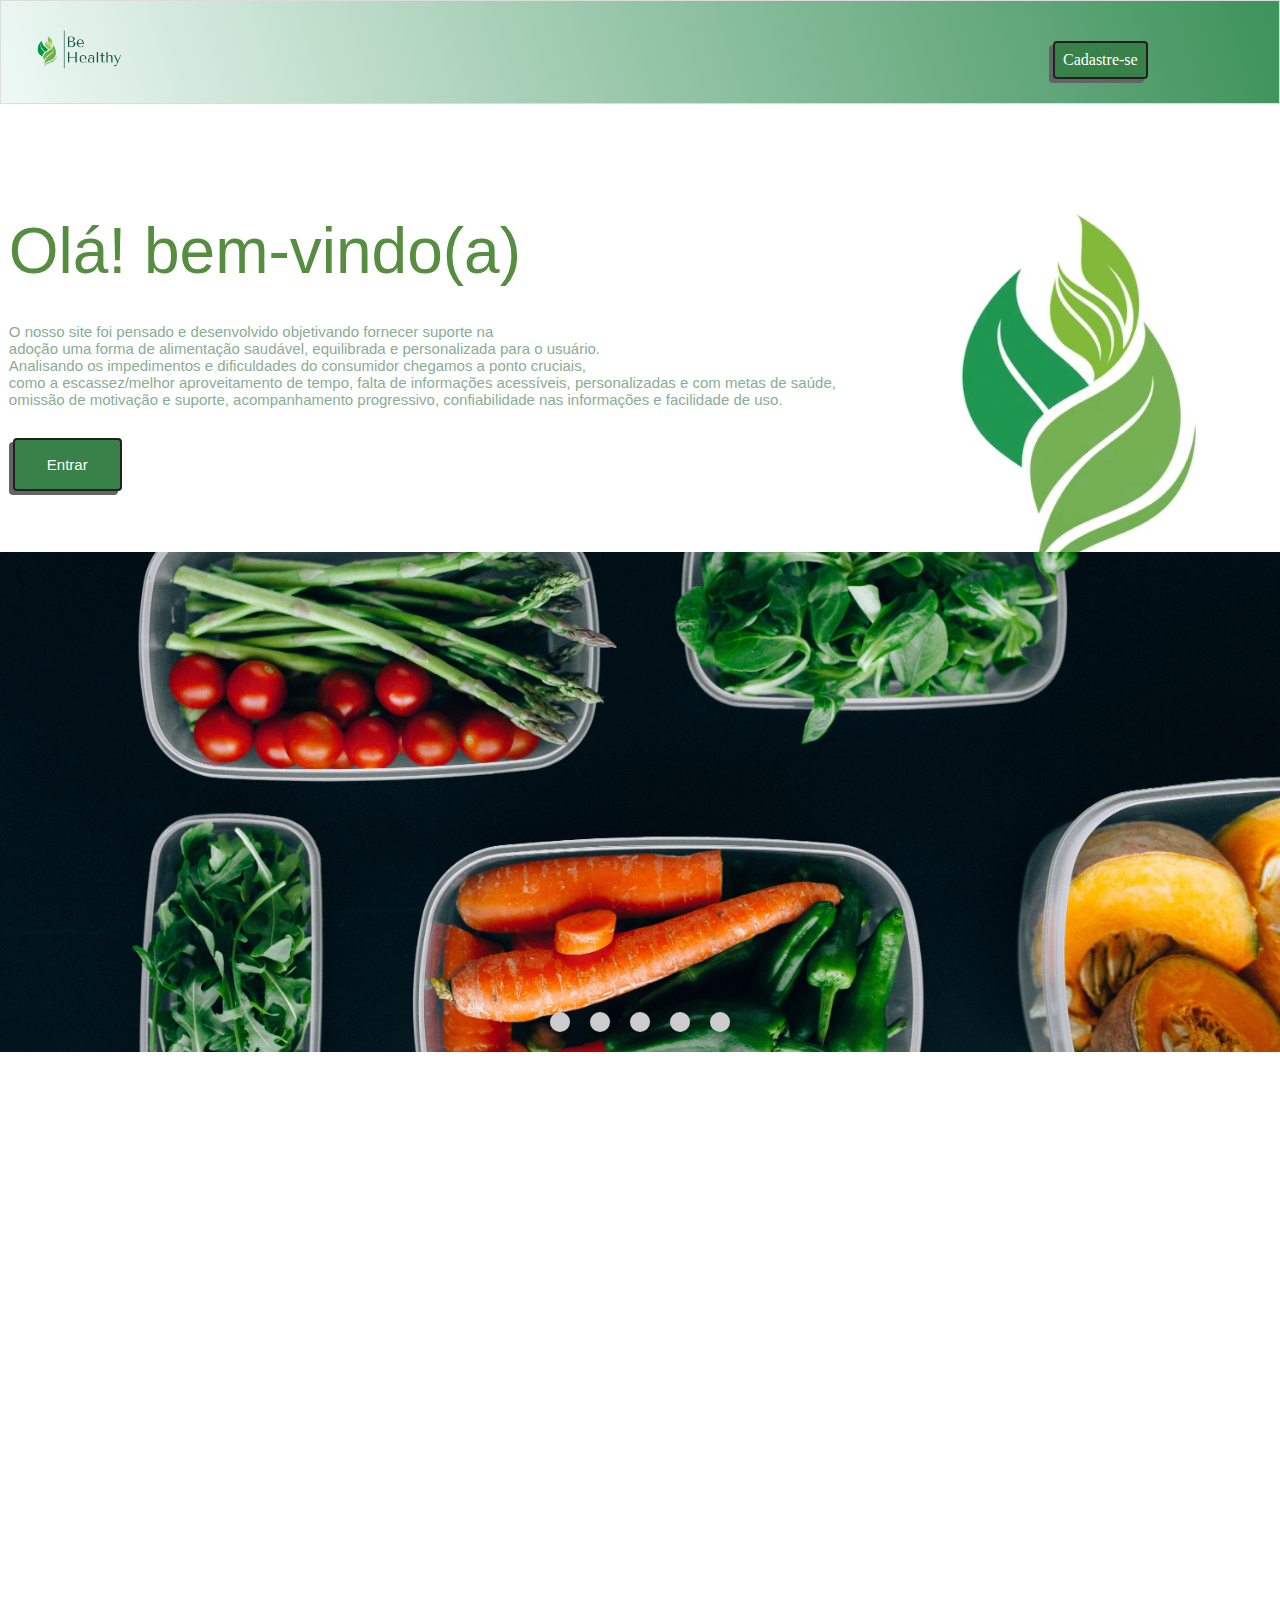
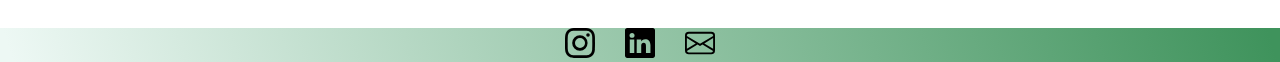
==== SiteBeHealthy/index.html @ 4a68f5ce "alterações" ====
<!DOCTYPE html>
<html lang="pt-BR">
<head>
    <meta charset="UTF-8">
    <meta name="viewport" content="width=device-width, initial-scale=1.0">
    <title>Be Healthy</title>
    <!--Estilo custom CSS-->
    <link rel="stylesheet" type="text/css" href="css/style.css">
     <script src="codigojs.js" defer></script> 
    <!--

    -->
</head>
<body>
    <header>
        <div id="cabecalho-conteiner">
            <div id="cabecalho-conteiner-img">
            <img src="./images/novalogo.png" alt="logo" height="50px">
        <nav class="cabecalho-menu">
            <a href="login.html" class="cabecalho-menu-item">
                <span>Cadastre-se</span>
            </a>
        </nav>
    </div>

      </div>
    </header>


    <main class="conteudo">
        <section class="conteudo-principal">
            <div class="conteudo-principal-escrito">
                <h1 class="conteudo-principal-escrito-titulo">Olá! bem-vindo(a)</h1>
                <h3 class="conteudo-principal-escrito-subtitulo">O nosso site foi pensado e desenvolvido objetivando fornecer suporte na <br> adoção uma forma de alimentação saudável, equilibrada e personalizada para o usuário.<br>Analisando os impedimentos e dificuldades do consumidor chegamos a ponto cruciais,<br> como a escassez/melhor aproveitamento de tempo, falta de informações acessíveis, personalizadas e com metas de saúde,<br> omissão de motivação e suporte, acompanhamento progressivo, confiabilidade nas informações e facilidade de uso.<br></p>
                    <br>
                    <br>
           <a href="login.html" class="button">
            <span>Entrar</span>
            </a>
            </div>
            <br>
            <img class="conteudo-principal-img" src="./images/logooo.gif" alt="Logo Be Healthy">
            <!-- Carrossel de IMAGENS EM HTML E CSS -->
            <div class="carousel">
                <input type="radio" name="carousel" id="slide1" checked>
                <input type="radio" name="carousel" id="slide2">
                <input type="radio" name="carousel" id="slide3">
                <input type="radio" name="carousel" id="slide4">
                <input type="radio" name="carousel" id="slide5">
                <div class="slides">
                  <div class="slide">
                    <img src="./images/foto1.jpg" alt="Slide 1">
                  </div>
                  <div class="slide">
                    <img src="./images/foto2.jpg" alt="Slide 2">
                  </div>
                  <div class="slide">
                    <img src="./images/foto3.jpg" alt="Slide 3">
                  </div>
                  <div class="slide">
                    <img src="./images/foto4.jpg" alt="Slide 4">
                  </div>
                  <div class="slide">
                    <img src="./images/foto5.jpg" alt="Slide 5">
                  </div>
                </div>
                <div class="navigation">
                  <label for="slide1"></label>
                  <label for="slide2"></label>
                  <label for="slide3"></label>
                  <label for="slide4"></label>
                  <label for="slide5"></label>
                </div>
        </section>
    </main>
    <!-- Icones do footer -->
    <footer class="rodape">
        <a href="https://www.instagram.com/behealthycompanyjp/"><img src="./images/instagram.svg" alt="insta" height="30px"></a>
        <a href="https://www.linkedin.com/in/be-healthy-7bb48629"><img src="./images/linkedin.svg" alt="linkedin" height="30px"></a>
        <a href="mailto:behealthycompanyjp@gmail.com?"><img src="./images/envelope.svg" alt="email"  height="30px"></a>

        </div>
    </footer>


</body>
</html>
---- SiteBeHealthy/css/style.css ----
@import url('https://fonts.googleapis.com/css2?family=Comfortaa:wght@300&display=swap');



*{
    margin: 0;
    padding: 0;
    box-sizing: border-box;
    text-decoration: none;
}

body{
    font-size: 100%;
    background: rgb(255, 255, 255)
}

#cabecalho-conteiner {
    display: flex;
    flex-direction: row;
    align-items: center;
    justify-content: space-around;
    padding: 24px;
    background:linear-gradient(72deg, #edf8f4 1%, #3f935c 99%);
    border: 1px solid rgb(220, 220, 220);
}

#cabecalho-conteiner-img{
    margin-top: 0%;
    padding: auto;
    width: 100%;
    initial-letter-align: 0;
}





.cabecalho-menu {
    text-align: right;
    padding-left: 80%;
    display: flex;
    gap: 32px;

}
nav {
    position: absolute;
    top: 35px;
    float: inline-end;
    margin-top: 10px;
    nav-left: 10px;
}

.cabecalho-menu-item {
    display: inline-block;
    text-decoration: none;
    color: rgb(255, 255, 255);
    background-color:  rgb(100, 100, 100);
    border-radius: 0.25rem;
    
} 

.cabecalho-menu-item:hover span{
    background-color: rgb(55, 129, 72);
}

.cabecalho-menu-item:active span{
    translate: none;
}

.cabecalho-menu-item span {
    display: inherit;
    border-radius: inherit;
    background-color:rgb(56, 129, 72);
    padding: 0.5rem ;
    translate: 0.25rem -0.25rem;
    border:2px solid #222121;
    transition: translate 100ms
    cubic-bezier(0.175, 0.885, 0.32, 1.275),
    background-color 250ms;
}
.cabecalho-menu-item:hover {
    color: rgb(31, 57, 38);

}

.conteudo {
    margin-bottom: 48px;
}

.conteudo-principal {
    display: flex;
    flex-direction: row;
    align-items: center;
    justify-content: space-around;
}

.conteudo-principal-escrito{
    display: flex;
    flex-direction: column;
    gap: 35px;
}

.conteudo-principal-escrito-titulo{
    font-family: 'Confortaa', sans-serif;
    font-weight: 400;
    font-size: 64px;
    color: rgb(86, 141, 65);
}

.conteudo-principal-escrito-subtitulo {
    font-family: 'Confortaa', sans-serif;
    font-weight: 400;
    font-size: 15px;
    color: rgb(137, 173, 148);
}

.conteudo-principal-escrito-botao {
   background-color:rgb(56, 129, 72);
   width: 180px;
   height: 50px;
   border: none;
   box-shadow: 4px 5px 4px rgb(207, 206, 206);
   border-radius: 20px;
   font-family: 'Confortaa', sans-serif;
   font-weight: 400;
   font-size: 24px;
   color: rgb(254, 254, 254);
}

.conteudo-principal-img{
    height: 400px;
    margin-top: 100px;
}

.button {
  display: inline-block;
  text-decoration: none;
  color: rgb(255, 255, 255);
  background-color: rgb(100, 100, 100);
  border-radius: 0.25rem;
  font-family: 'Confortaa', sans-serif;;
}

.button :hover span{
background-color: rgb(24, 37, 22);
}

.button:active span{
    translate: none;
}

.button span{
display: inherit;
border-radius: inherit;
background-color: rgb(56, 129, 72);
padding: 1rem 2rem;
translate: 0.25rem -0.25rem;
border: 2px solid #222121;
transition: translate 100ms
cubic-bezier(0.175, 0.885, 0.32, 1.275), background-color 250ms;
}
.carousel {
    width: 100%;
    height: 500px;
    position:absolute;
    margin-top: 70%; 
  }
  
  .slides {
    width: 100%;
    height: 100%;
    position: absolute;
  }
  
  .slide {
    width: 100%;
    height: 100%;
    position: absolute;
    display: none;
  }
  
  .slide img {
    width: 100%;
    height: 100%;
    object-fit: cover;
  }
  
  .navigation {
    width: 100%;
    height: 50px;
    position: absolute;
    bottom: 0; 
    display: flex;
    justify-content: center;
  }

   .navigation label {
    width: 20px;
    height: 20px;
    background-color: #ccc;
    border-radius: 50%;
    margin: 10px;
    cursor: pointer; 

  }

  input{
    display: none;
  }
  
  #slide1:checked ~ .slides .slide:nth-child(1),
  #slide2:checked ~ .slides .slide:nth-child(2),
  #slide3:checked ~ .slides .slide:nth-child(3),
  #slide4:checked ~ .slides .slide:nth-child(4),
  #slide5:checked ~ .slides .slide:nth-child(5)
   {
    display: block;
  }

.conteudo-secundario{
    display: flex;
    flex-direction: column;
    align-items: center;
    gap: 10px;
    margin-top: 70px;
}


.conteudo-secundario-paragrafo{
    font-family:'Sarala', sans-serif;
    font-weight: 300;
    font-size: 15px;
    color: rgb(137, 173, 148); 
}

.rodape{
    display: flex;
    gap: 30px;
    text-align: right;
    margin-top: 80%;
    padding-left: 0%;
    flex-wrap: nowrap;
    position:static;
    justify-content: center;
    background:linear-gradient(72deg, #edf8f4 1%, #3f935c 99%);
}
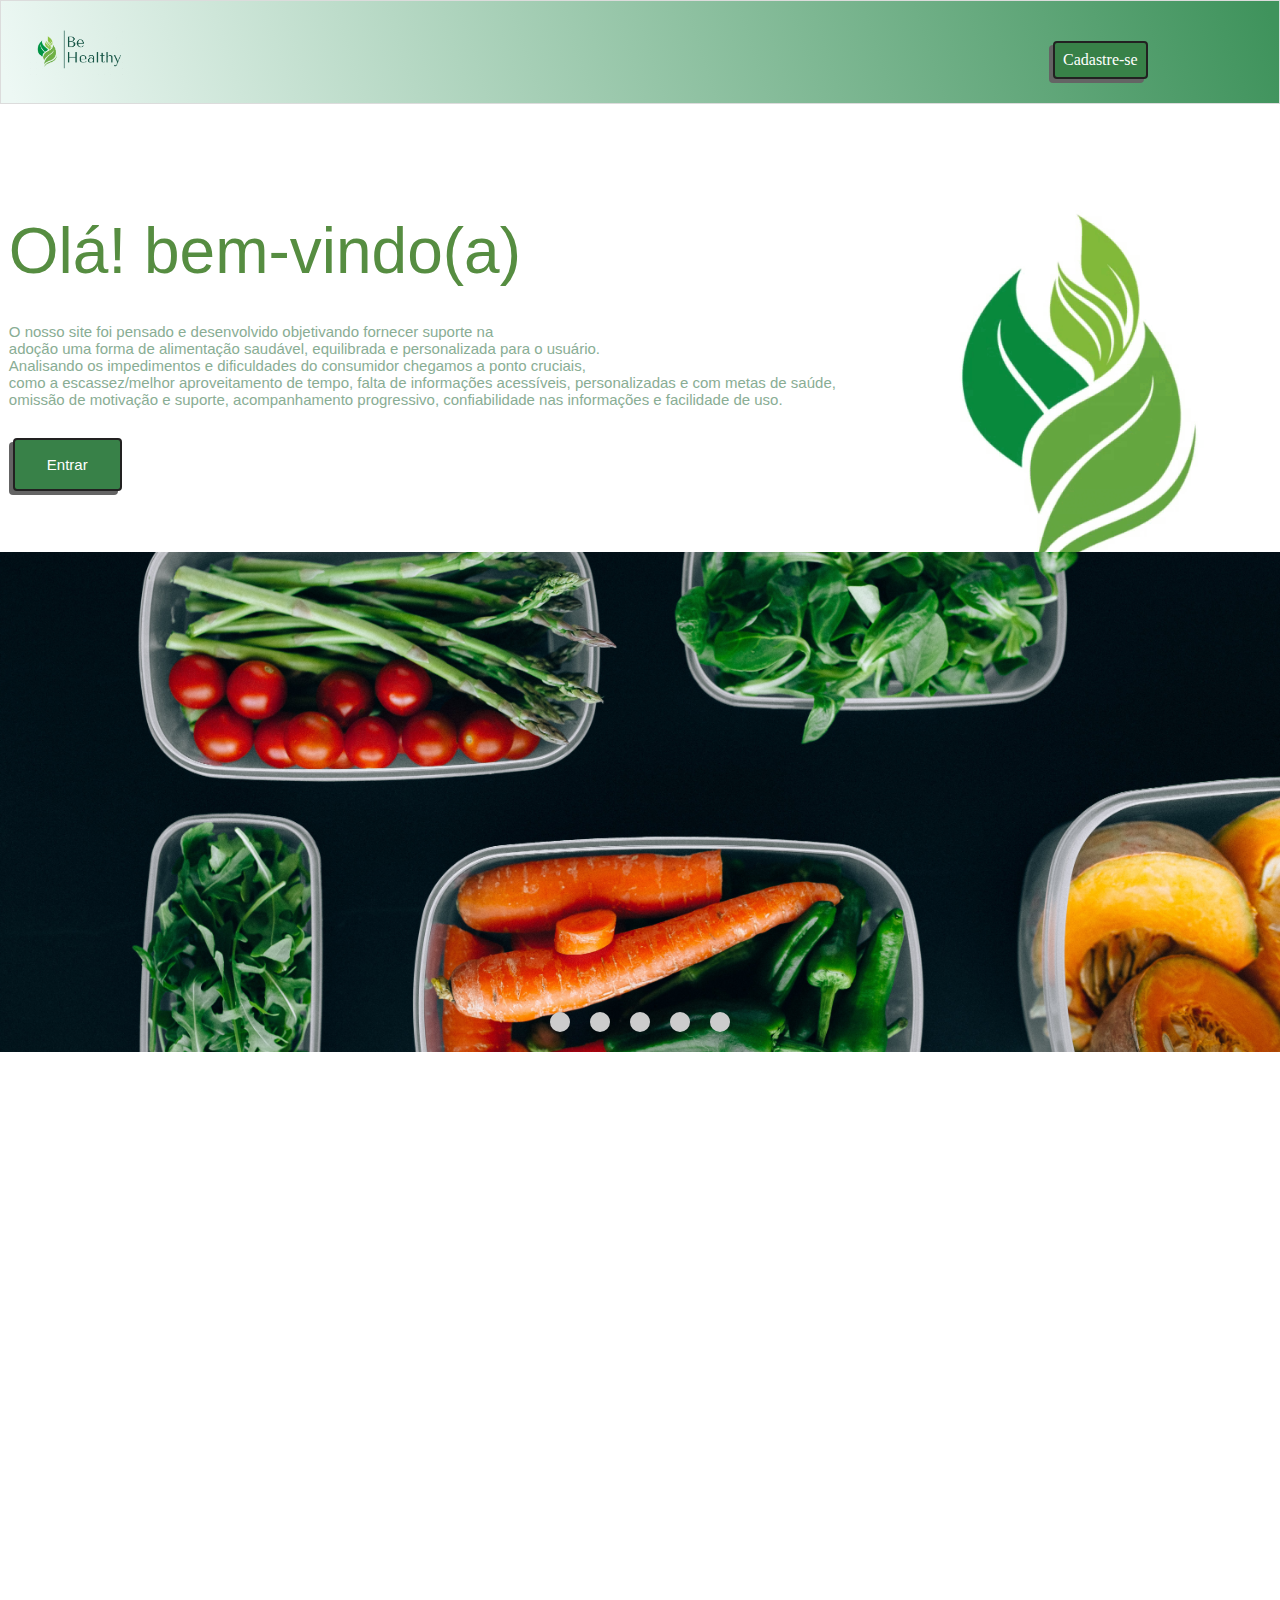
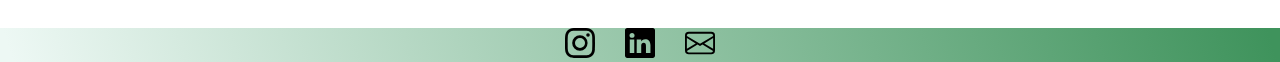
==== commit b9d60730: "criei a pagina login e mudei as cores da pagina cadastro" ====
--- a/SiteBeHealthy/index.html
+++ b/SiteBeHealthy/index.html
@@ -17,7 +17,7 @@
             <div id="cabecalho-conteiner-img">
             <img src="./images/novalogo.png" alt="logo" height="50px">
         <nav class="cabecalho-menu">
-            <a href="login.html" class="cabecalho-menu-item">
+            <a href="../Outros/Cadastro/cadastro.html" class="cabecalho-menu-item">
                 <span>Cadastre-se</span>
             </a>
         </nav>
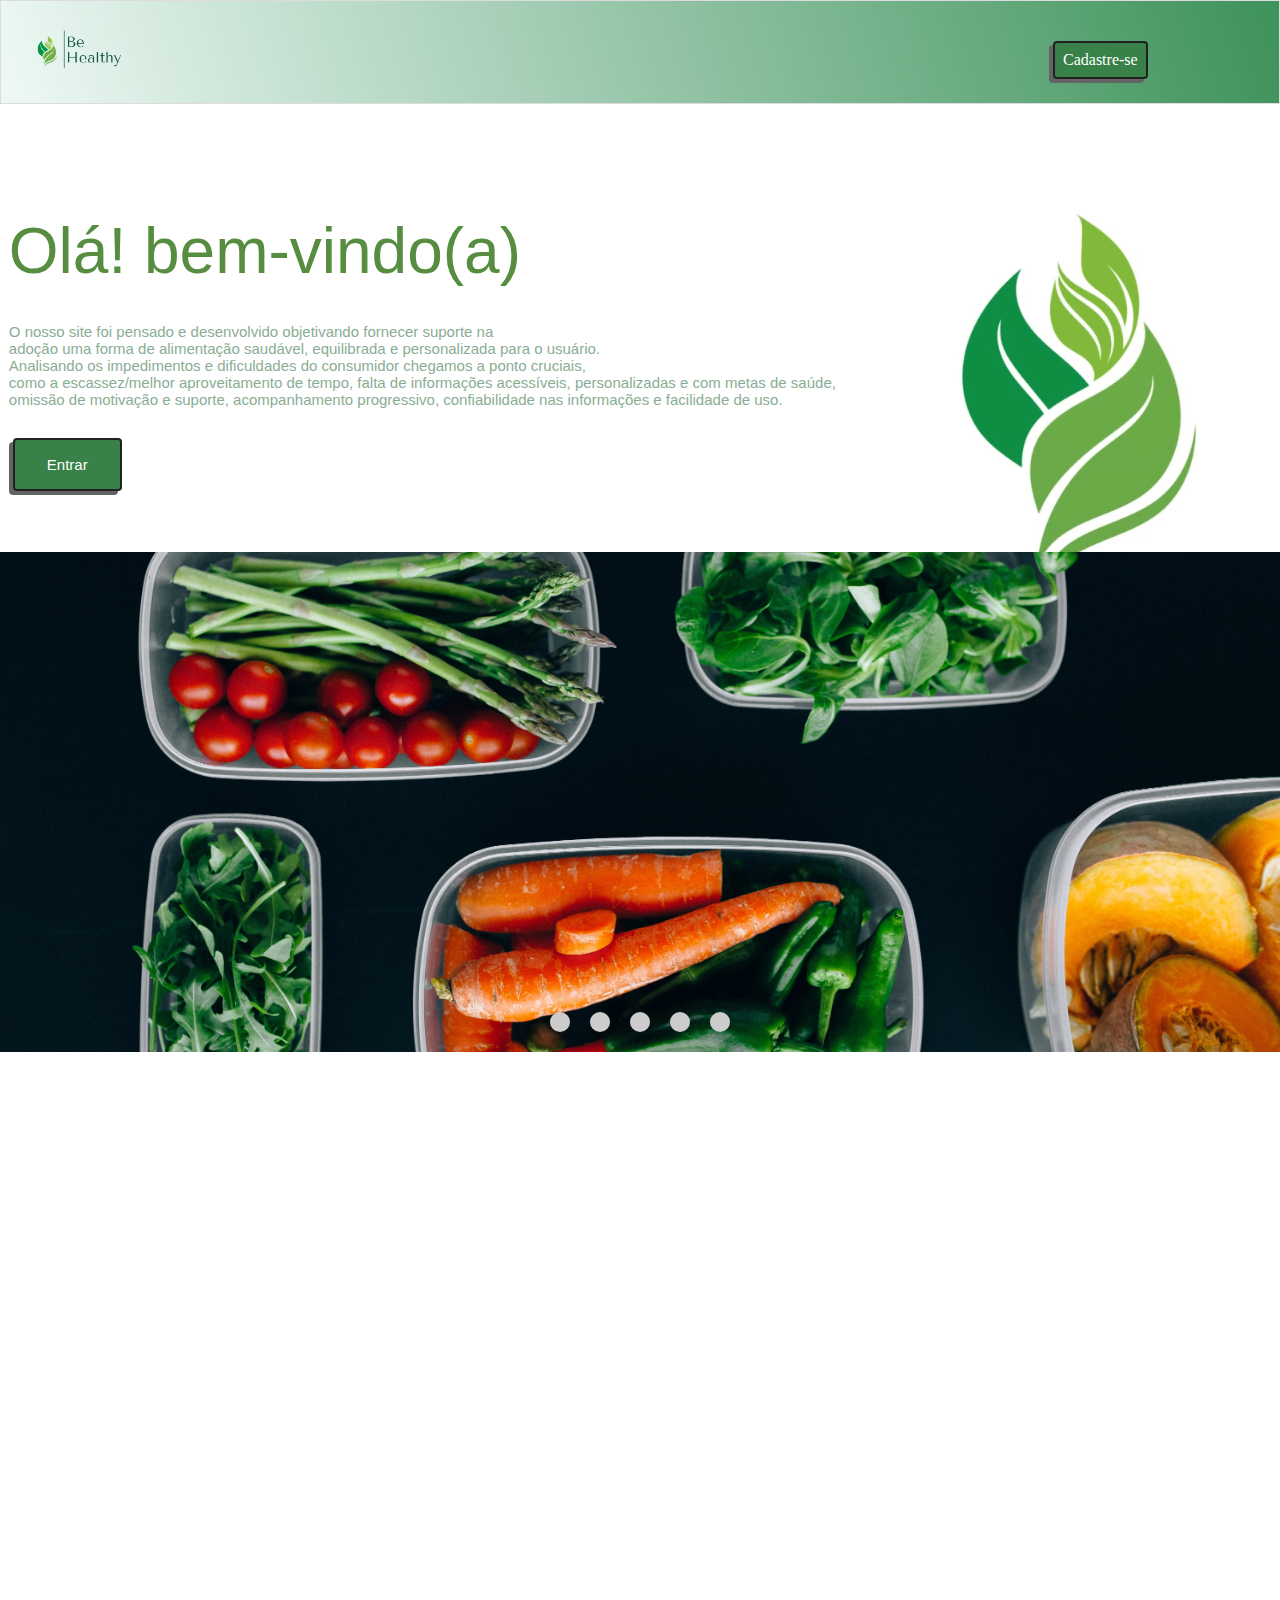
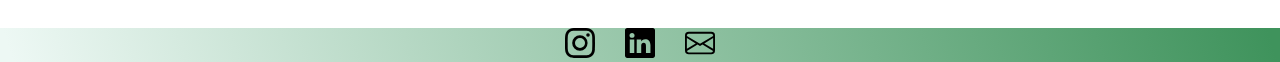
==== commit 973a96ce: "index.html modified" ====
--- a/SiteBeHealthy/index.html
+++ b/SiteBeHealthy/index.html
@@ -17,7 +17,7 @@
             <div id="cabecalho-conteiner-img">
             <img src="./images/novalogo.png" alt="logo" height="50px">
         <nav class="cabecalho-menu">
-            <a href="../Outros/Cadastro/cadastro.html" class="cabecalho-menu-item">
+            <a href="Cadastro/cadastro.html" class="cabecalho-menu-item">
                 <span>Cadastre-se</span>
             </a>
         </nav>
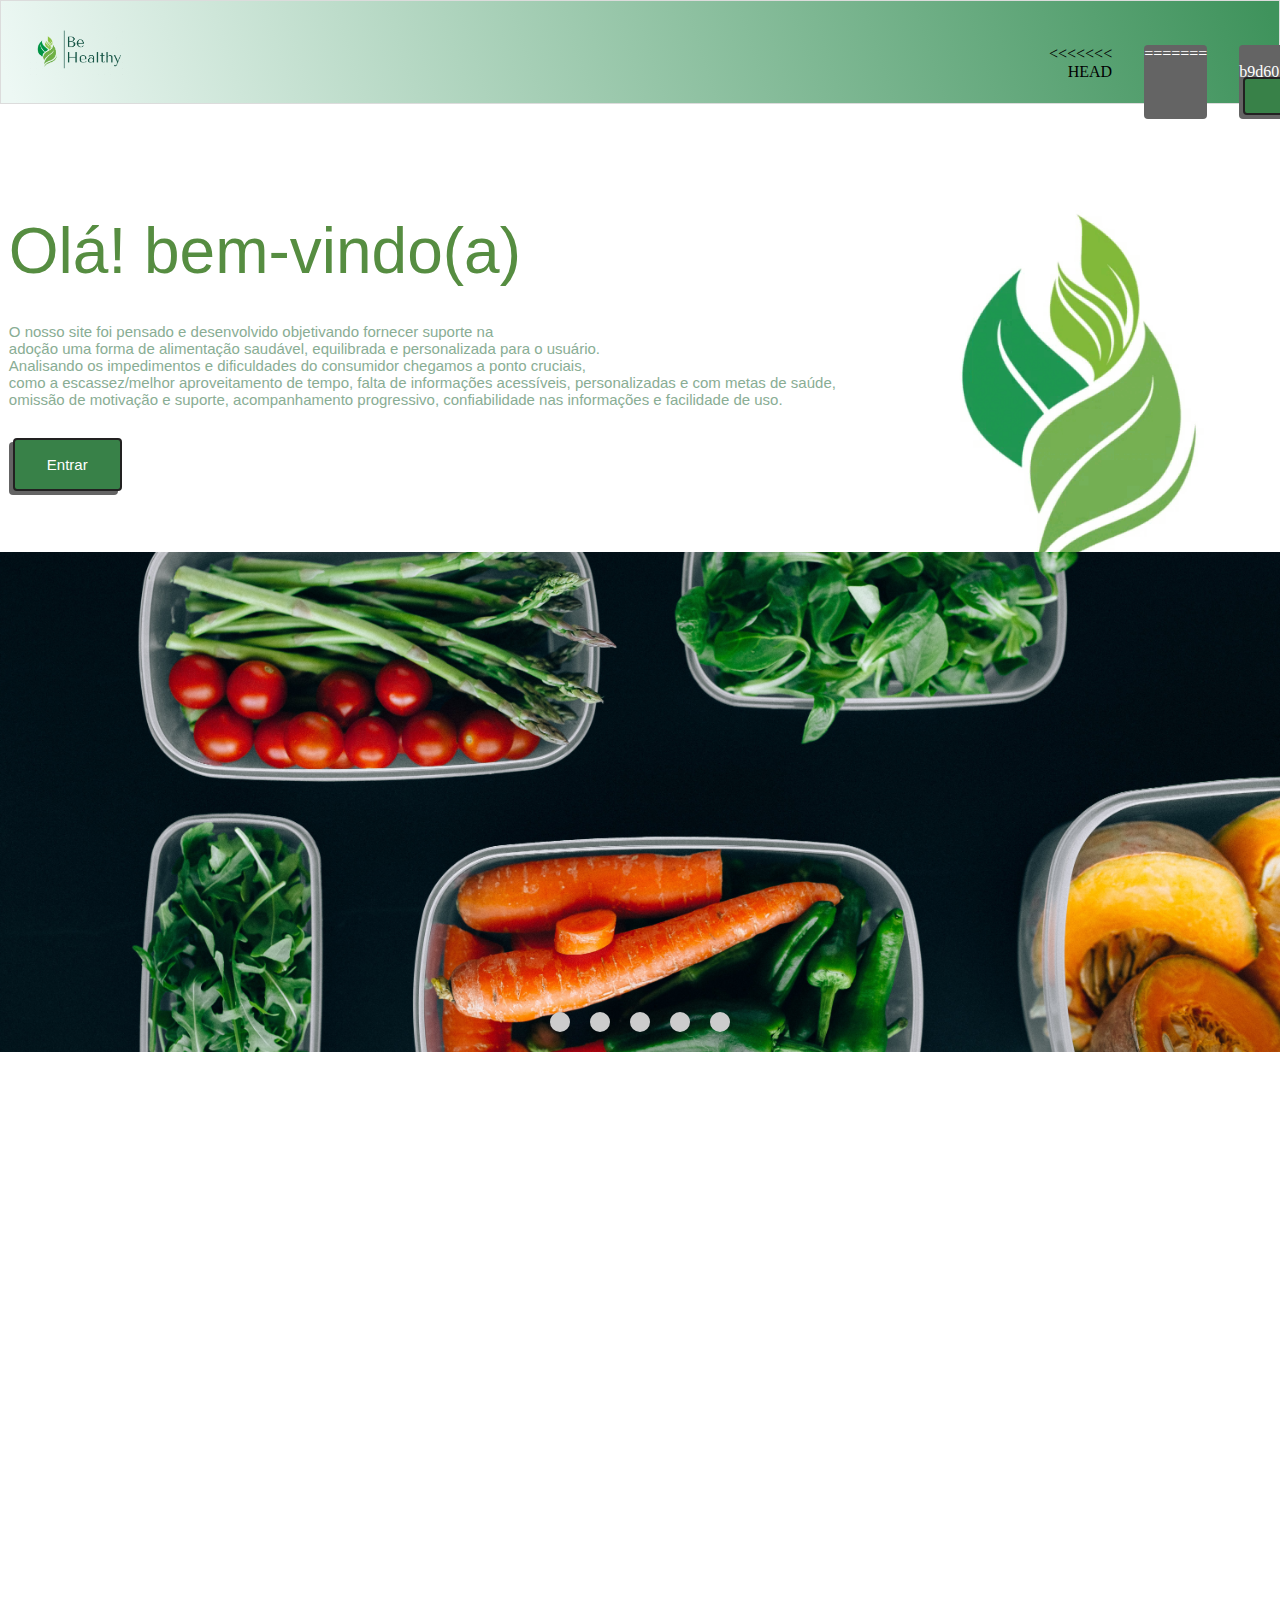
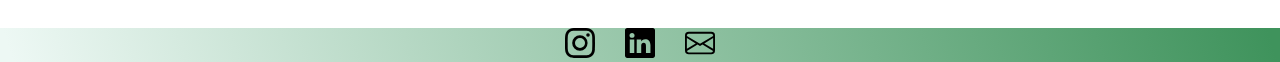
==== commit 1dc6e7ee: "index.html modified" ====
--- a/SiteBeHealthy/index.html
+++ b/SiteBeHealthy/index.html
@@ -17,7 +17,11 @@
             <div id="cabecalho-conteiner-img">
             <img src="./images/novalogo.png" alt="logo" height="50px">
         <nav class="cabecalho-menu">
+<<<<<<< HEAD
             <a href="Cadastro/cadastro.html" class="cabecalho-menu-item">
+=======
+            <a href="../Outros/Cadastro/cadastro.html" class="cabecalho-menu-item">
+>>>>>>> b9d60730f3e920d9961237f6fc669a49ffebd1df
                 <span>Cadastre-se</span>
             </a>
         </nav>
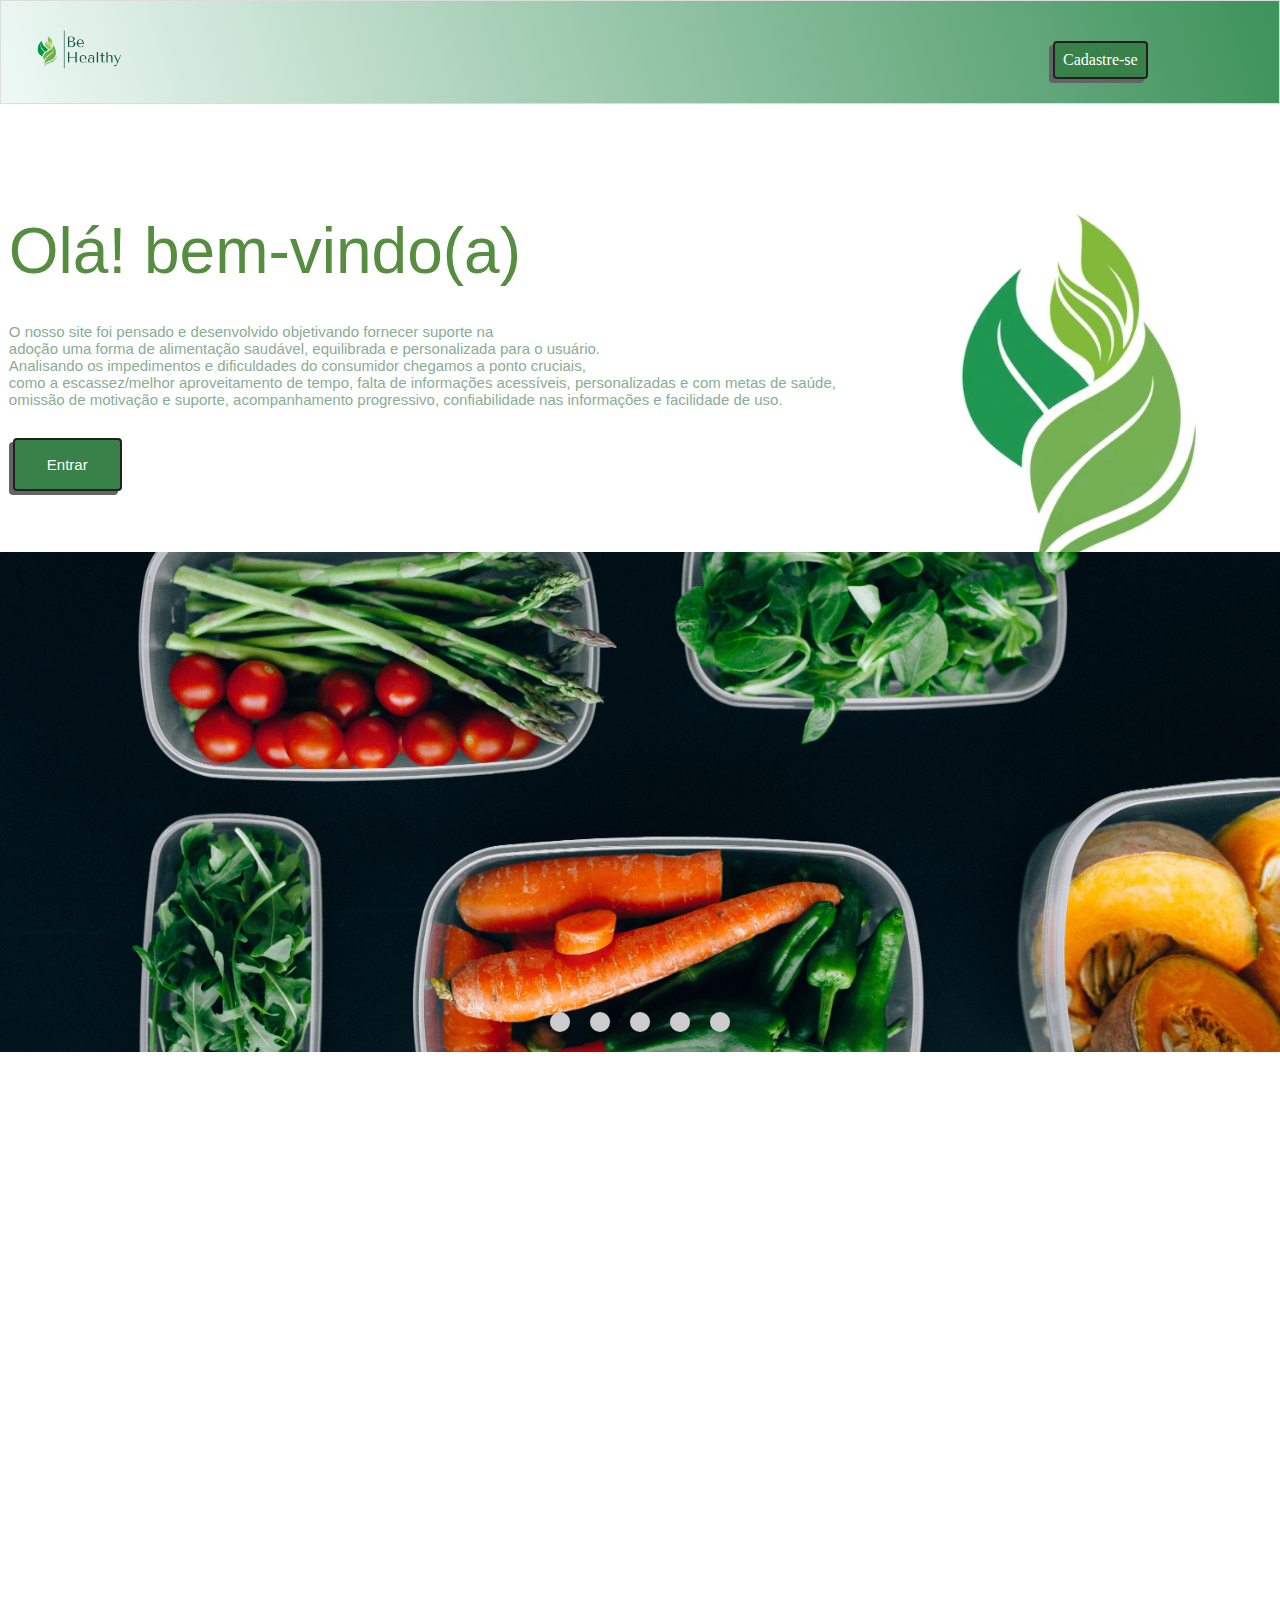
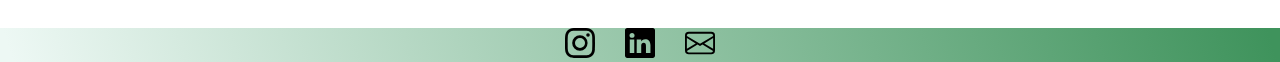
==== commit b114fb63: "use bootstrap in cadastro.html" ====
--- a/SiteBeHealthy/index.html
+++ b/SiteBeHealthy/index.html
@@ -1,91 +1,98 @@
 <!DOCTYPE html>
 <html lang="pt-BR">
+
 <head>
-    <meta charset="UTF-8">
-    <meta name="viewport" content="width=device-width, initial-scale=1.0">
-    <title>Be Healthy</title>
-    <!--Estilo custom CSS-->
-    <link rel="stylesheet" type="text/css" href="css/style.css">
-     <script src="codigojs.js" defer></script> 
-    <!--
+  <meta charset="UTF-8">
+  <meta name="viewport" content="width=device-width, initial-scale=1.0">
+  <title>Be Healthy</title>
+  <!--Estilo custom CSS-->
+  <link rel="stylesheet" type="text/css" href="css/style.css">
+  <script src="codigojs.js" defer></script>
+  
+  <!--
 
     -->
 </head>
+
 <body>
-    <header>
-        <div id="cabecalho-conteiner">
-            <div id="cabecalho-conteiner-img">
-            <img src="./images/novalogo.png" alt="logo" height="50px">
+  <header>
+    <div id="cabecalho-conteiner">
+      <div id="cabecalho-conteiner-img">
+        <img src="./images/novalogo.png" alt="logo" height="50px">
         <nav class="cabecalho-menu">
-<<<<<<< HEAD
-            <a href="Cadastro/cadastro.html" class="cabecalho-menu-item">
-=======
-            <a href="../Outros/Cadastro/cadastro.html" class="cabecalho-menu-item">
->>>>>>> b9d60730f3e920d9961237f6fc669a49ffebd1df
-                <span>Cadastre-se</span>
-            </a>
+          <a href="Cadastro/cadastro.html" class="cabecalho-menu-item">
+            <span>Cadastre-se</span>
+          </a>
         </nav>
+      </div>
+
     </div>
-
-      </div>
-    </header>
+  </header>
 
 
-    <main class="conteudo">
-        <section class="conteudo-principal">
-            <div class="conteudo-principal-escrito">
-                <h1 class="conteudo-principal-escrito-titulo">Olá! bem-vindo(a)</h1>
-                <h3 class="conteudo-principal-escrito-subtitulo">O nosso site foi pensado e desenvolvido objetivando fornecer suporte na <br> adoção uma forma de alimentação saudável, equilibrada e personalizada para o usuário.<br>Analisando os impedimentos e dificuldades do consumidor chegamos a ponto cruciais,<br> como a escassez/melhor aproveitamento de tempo, falta de informações acessíveis, personalizadas e com metas de saúde,<br> omissão de motivação e suporte, acompanhamento progressivo, confiabilidade nas informações e facilidade de uso.<br></p>
-                    <br>
-                    <br>
-           <a href="login.html" class="button">
+  <main class="conteudo">
+    <section class="conteudo-principal">
+      <div class="conteudo-principal-escrito">
+        <h1 class="conteudo-principal-escrito-titulo">Olá! bem-vindo(a)</h1>
+        <h3 class="conteudo-principal-escrito-subtitulo">O nosso site foi pensado e desenvolvido objetivando fornecer
+          suporte na <br> adoção uma forma de alimentação saudável, equilibrada e personalizada para o
+          usuário.<br>Analisando os impedimentos e dificuldades do consumidor chegamos a ponto cruciais,<br> como a
+          escassez/melhor aproveitamento de tempo, falta de informações acessíveis, personalizadas e com metas de
+          saúde,<br> omissão de motivação e suporte, acompanhamento progressivo, confiabilidade nas informações e
+          facilidade de uso.<br></p>
+          <br>
+          <br>
+          <a href="login.html" class="button">
             <span>Entrar</span>
-            </a>
-            </div>
-            <br>
-            <img class="conteudo-principal-img" src="./images/logooo.gif" alt="Logo Be Healthy">
-            <!-- Carrossel de IMAGENS EM HTML E CSS -->
-            <div class="carousel">
-                <input type="radio" name="carousel" id="slide1" checked>
-                <input type="radio" name="carousel" id="slide2">
-                <input type="radio" name="carousel" id="slide3">
-                <input type="radio" name="carousel" id="slide4">
-                <input type="radio" name="carousel" id="slide5">
-                <div class="slides">
-                  <div class="slide">
-                    <img src="./images/foto1.jpg" alt="Slide 1">
-                  </div>
-                  <div class="slide">
-                    <img src="./images/foto2.jpg" alt="Slide 2">
-                  </div>
-                  <div class="slide">
-                    <img src="./images/foto3.jpg" alt="Slide 3">
-                  </div>
-                  <div class="slide">
-                    <img src="./images/foto4.jpg" alt="Slide 4">
-                  </div>
-                  <div class="slide">
-                    <img src="./images/foto5.jpg" alt="Slide 5">
-                  </div>
-                </div>
-                <div class="navigation">
-                  <label for="slide1"></label>
-                  <label for="slide2"></label>
-                  <label for="slide3"></label>
-                  <label for="slide4"></label>
-                  <label for="slide5"></label>
-                </div>
-        </section>
-    </main>
-    <!-- Icones do footer -->
-    <footer class="rodape">
-        <a href="https://www.instagram.com/behealthycompanyjp/"><img src="./images/instagram.svg" alt="insta" height="30px"></a>
-        <a href="https://www.linkedin.com/in/be-healthy-7bb48629"><img src="./images/linkedin.svg" alt="linkedin" height="30px"></a>
-        <a href="mailto:behealthycompanyjp@gmail.com?"><img src="./images/envelope.svg" alt="email"  height="30px"></a>
+          </a>
+      </div>
+      <br>
+      <img class="conteudo-principal-img" src="./images/logooo.gif" alt="Logo Be Healthy">
+      <!-- Carrossel de IMAGENS EM HTML E CSS -->
+      <div class="carousel">
+        <input type="radio" name="carousel" id="slide1" checked>
+        <input type="radio" name="carousel" id="slide2">
+        <input type="radio" name="carousel" id="slide3">
+        <input type="radio" name="carousel" id="slide4">
+        <input type="radio" name="carousel" id="slide5">
+        <div class="slides">
+          <div class="slide">
+            <img src="./images/foto1.jpg" alt="Slide 1">
+          </div>
+          <div class="slide">
+            <img src="./images/foto2.jpg" alt="Slide 2">
+          </div>
+          <div class="slide">
+            <img src="./images/foto3.jpg" alt="Slide 3">
+          </div>
+          <div class="slide">
+            <img src="./images/foto4.jpg" alt="Slide 4">
+          </div>
+          <div class="slide">
+            <img src="./images/foto5.jpg" alt="Slide 5">
+          </div>
+        </div>
+        <div class="navigation">
+          <label for="slide1"></label>
+          <label for="slide2"></label>
+          <label for="slide3"></label>
+          <label for="slide4"></label>
+          <label for="slide5"></label>
+        </div>
+    </section>
+  </main>
+  <!-- Icones do footer -->
+  <footer class="rodape">
+    <a href="https://www.instagram.com/behealthycompanyjp/"><img src="./images/instagram.svg" alt="insta"
+        height="30px"></a>
+    <a href="https://www.linkedin.com/in/be-healthy-7bb48629"><img src="./images/linkedin.svg" alt="linkedin"
+        height="30px"></a>
+    <a href="mailto:behealthycompanyjp@gmail.com?"><img src="./images/envelope.svg" alt="email" height="30px"></a>
 
-        </div>
-    </footer>
+    </div>
+  </footer>
 
 
 </body>
+
 </html>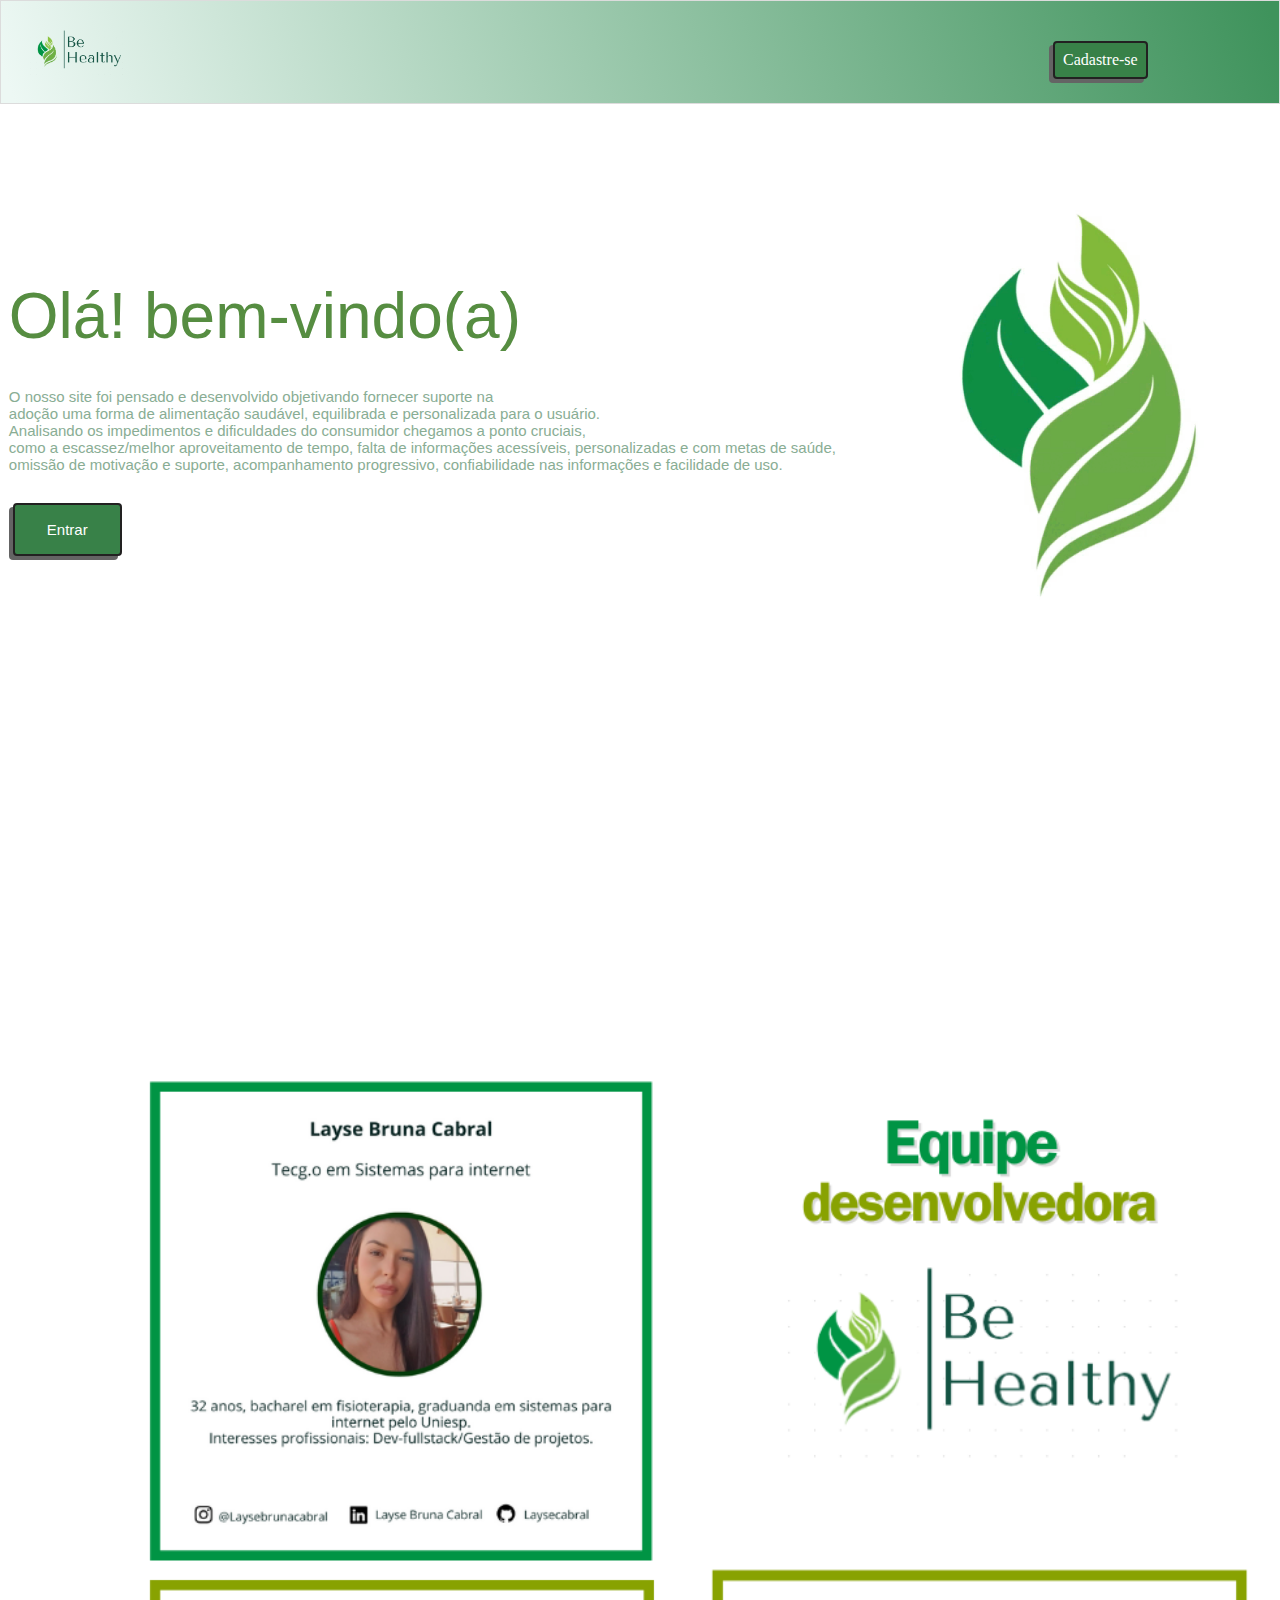
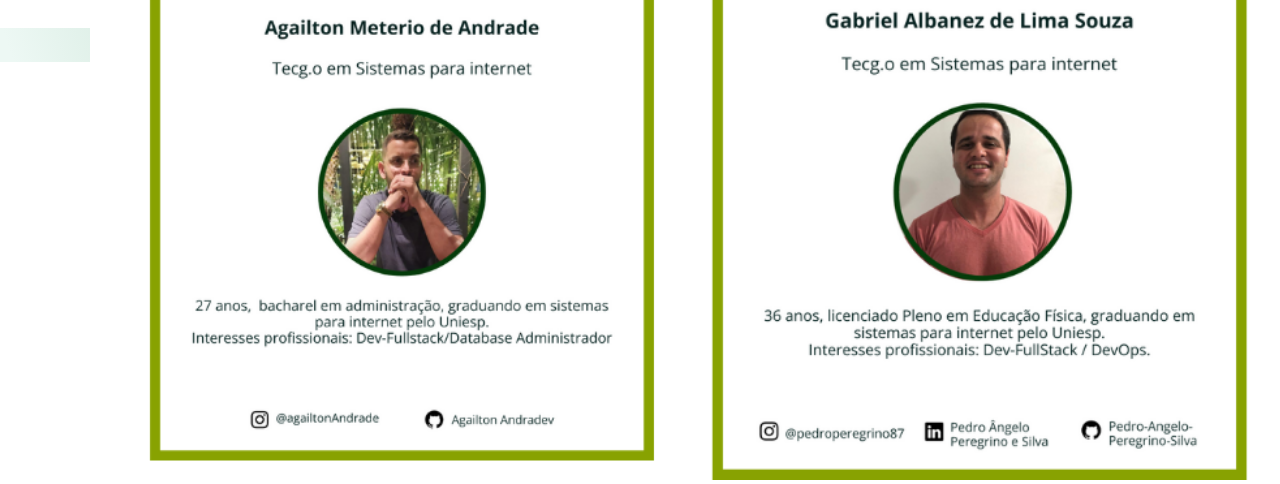
==== commit e09f8b8f: "adicionei uma foto no main com nossas informacões e tirei a foto dos alimentos ja que tem no index2" ====
--- a/SiteBeHealthy/index.html
+++ b/SiteBeHealthy/index.html
@@ -49,7 +49,7 @@
       <br>
       <img class="conteudo-principal-img" src="./images/logooo.gif" alt="Logo Be Healthy">
       <!-- Carrossel de IMAGENS EM HTML E CSS -->
-      <div class="carousel">
+       <!-- <div class="carousel">
         <input type="radio" name="carousel" id="slide1" checked>
         <input type="radio" name="carousel" id="slide2">
         <input type="radio" name="carousel" id="slide3">
@@ -78,6 +78,9 @@
           <label for="slide3"></label>
           <label for="slide4"></label>
           <label for="slide5"></label>
+        </div>  -->
+        <div class="imagee">
+          <img src="./images/Equipe desenvolvedora Be Healthy.png" alt="img" height="1000">
         </div>
     </section>
   </main>
--- a/SiteBeHealthy/css/style.css
+++ b/SiteBeHealthy/css/style.css
@@ -98,6 +98,7 @@
     display: flex;
     flex-direction: column;
     gap: 35px;
+    margin-top: 130px;
 }
 
 .conteudo-principal-escrito-titulo{
@@ -159,64 +160,14 @@
 transition: translate 100ms
 cubic-bezier(0.175, 0.885, 0.32, 1.275), background-color 250ms;
 }
-.carousel {
-    width: 100%;
-    height: 500px;
-    position:absolute;
-    margin-top: 70%; 
+
+.imagee{
+   position: absolute;
+   left: 90px;
+   top:350px;
+   right: 50px;
+   padding-top: 730px;
   }
-  
-  .slides {
-    width: 100%;
-    height: 100%;
-    position: absolute;
-  }
-  
-  .slide {
-    width: 100%;
-    height: 100%;
-    position: absolute;
-    display: none;
-  }
-  
-  .slide img {
-    width: 100%;
-    height: 100%;
-    object-fit: cover;
-  }
-  
-  .navigation {
-    width: 100%;
-    height: 50px;
-    position: absolute;
-    bottom: 0; 
-    display: flex;
-    justify-content: center;
-  }
-
-   .navigation label {
-    width: 20px;
-    height: 20px;
-    background-color: #ccc;
-    border-radius: 50%;
-    margin: 10px;
-    cursor: pointer; 
-
-  }
-
-  input{
-    display: none;
-  }
-  
-  #slide1:checked ~ .slides .slide:nth-child(1),
-  #slide2:checked ~ .slides .slide:nth-child(2),
-  #slide3:checked ~ .slides .slide:nth-child(3),
-  #slide4:checked ~ .slides .slide:nth-child(4),
-  #slide5:checked ~ .slides .slide:nth-child(5)
-   {
-    display: block;
-  }
-
 .conteudo-secundario{
     display: flex;
     flex-direction: column;
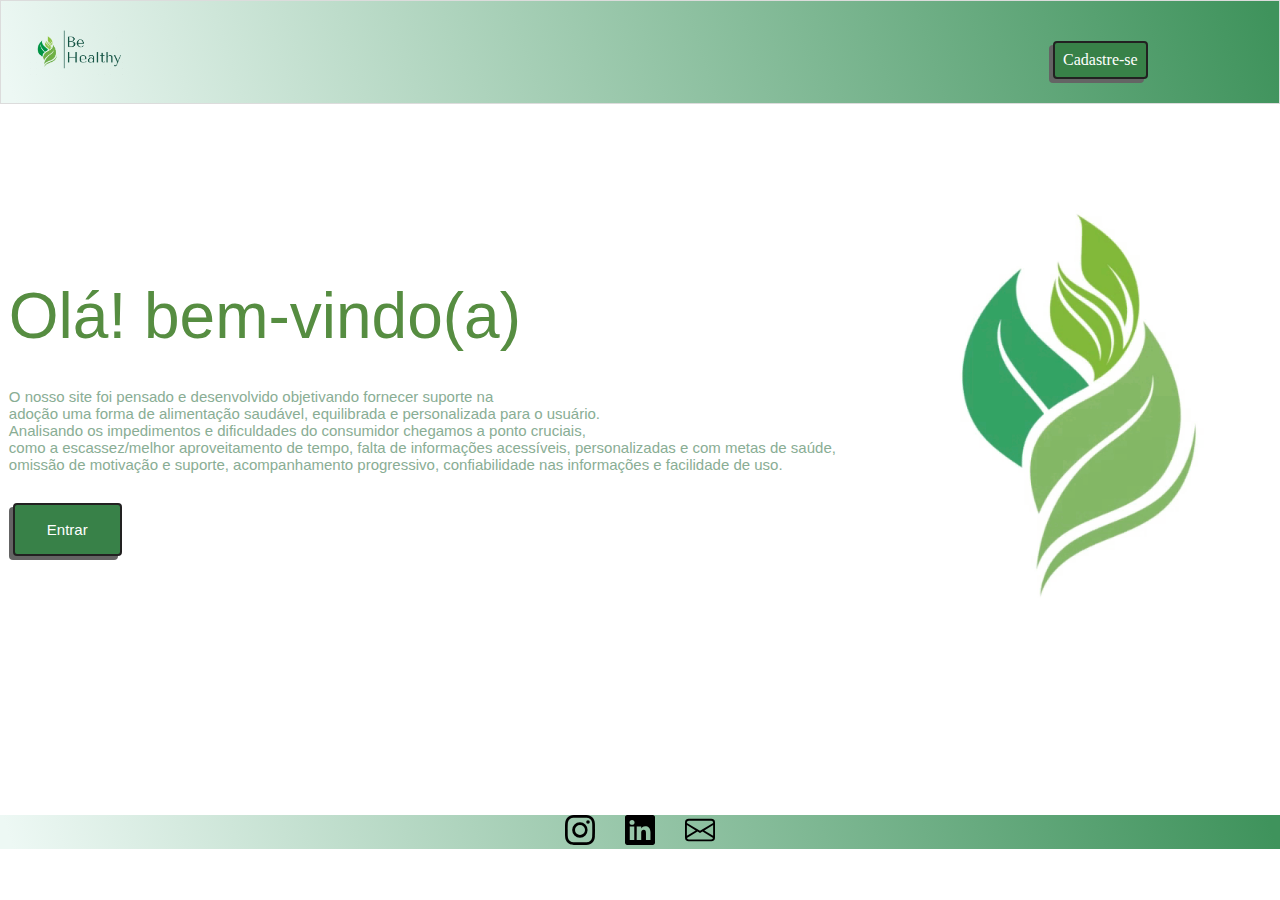
==== commit 87cb4b3e: "tirei carrossel pois não fazia sentido" ====
--- a/SiteBeHealthy/index.html
+++ b/SiteBeHealthy/index.html
@@ -49,39 +49,40 @@
       <br>
       <img class="conteudo-principal-img" src="./images/logooo.gif" alt="Logo Be Healthy">
       <!-- Carrossel de IMAGENS EM HTML E CSS -->
-       <!-- <div class="carousel">
+      
+      <!-- <div class="carousel">
         <input type="radio" name="carousel" id="slide1" checked>
         <input type="radio" name="carousel" id="slide2">
         <input type="radio" name="carousel" id="slide3">
         <input type="radio" name="carousel" id="slide4">
         <input type="radio" name="carousel" id="slide5">
+    
         <div class="slides">
           <div class="slide">
-            <img src="./images/foto1.jpg" alt="Slide 1">
+            <img src="./images/Layse.png" alt="Slide 1" height="">
           </div>
           <div class="slide">
-            <img src="./images/foto2.jpg" alt="Slide 2">
+            <img src="./images/Kiellen.png" alt="Slide 2" height="">
           </div>
           <div class="slide">
-            <img src="./images/foto3.jpg" alt="Slide 3">
+            <img src="./images/Pedro.png" alt="Slide 3" height="">
           </div>
           <div class="slide">
-            <img src="./images/foto4.jpg" alt="Slide 4">
-          </div>
-          <div class="slide">
-            <img src="./images/foto5.jpg" alt="Slide 5">
-          </div>
+          <img src="./images/Gabriel.png" alt="Slide 4" height="">
+        </div>
+        <div class="slide">
+        <img src="./images/Agailton.png" alt="Slide 5" height="">
+      </div>
         </div>
         <div class="navigation">
-          <label for="slide1"></label>
-          <label for="slide2"></label>
-          <label for="slide3"></label>
-          <label for="slide4"></label>
-          <label for="slide5"></label>
-        </div>  -->
-        <div class="imagee">
-          <img src="./images/Equipe desenvolvedora Be Healthy.png" alt="img" height="1000">
+          <label class="bar" for="slide1"></label>
+          <label class="bar" for="slide2"></label>
+          <label class="bar" for="slide3"></label>
+          <label class="bar" for="slide4"></label>
+          <label class="bar" for="slide5"></label>
         </div>
+      </div> -->
+    
     </section>
   </main>
   <!-- Icones do footer -->
--- a/SiteBeHealthy/css/style.css
+++ b/SiteBeHealthy/css/style.css
@@ -161,13 +161,82 @@
 cubic-bezier(0.175, 0.885, 0.32, 1.275), background-color 250ms;
 }
 
-.imagee{
-   position: absolute;
-   left: 90px;
-   top:350px;
-   right: 50px;
-   padding-top: 730px;
-  }
+/* 
+.carousel {
+width: 50%;
+height: 400px;
+position: relative;
+align-items: center;
+margin-top: 100px;
+}
+  
+.slides {
+width: 70%;
+height: 120%;
+position: relative;
+}
+  
+.slide {
+margin: auto;
+width: 70%;
+height: 70%;
+position:absolute;
+display: none;
+}
+  
+.slide img {
+justify-content: center;
+width: 60%;
+height: 70%;
+object-fit: cover;
+align-items: center;
+margin: auto;
+position: absolute;
+top: 50%;
+left: 50%;
+transform: translate(-50%, -50%);
+}
+  
+.navigation {
+width: 50%;
+height: 50px;
+position: absolute;
+bottom: 0;
+transform: translate(-50%);
+display: flex;
+}
+  
+.bar{
+width: 20px;
+height: 20px;
+background-color: #ccc;
+border-radius: 5px;
+margin:10px;
+cursor: pointer;
+transition: .4s;
+}
+
+.bar:hover{
+    background-color: #fff;
+}
+
+input{
+    display: none;
+}
+
+#slide1:checked ~ .slides .slide:nth-child(1),
+#slide2:checked ~ .slides .slide:nth-child(2),
+#slide3:checked ~ .slides .slide:nth-child(3),
+#slide4:checked ~ .slides .slide:nth-child(4),
+#slide5:checked ~ .slides .slide:nth-child(5)
+ 
+{
+
+display: block;
+
+}
+   */
+  
 .conteudo-secundario{
     display: flex;
     flex-direction: column;
@@ -188,7 +257,7 @@
     display: flex;
     gap: 30px;
     text-align: right;
-    margin-top: 80%;
+    margin-top: 16.5%;
     padding-left: 0%;
     flex-wrap: nowrap;
     position:static;
